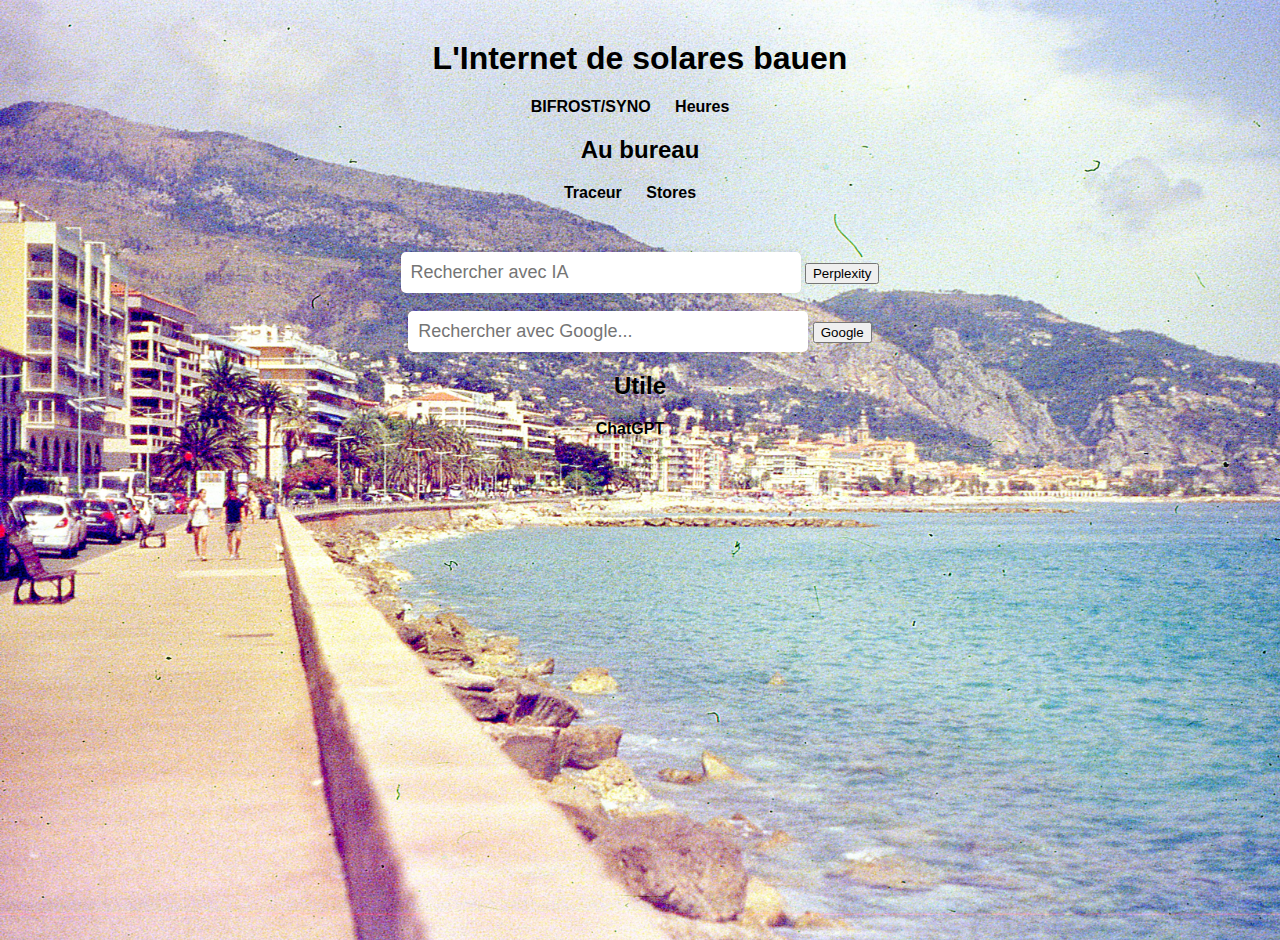
==== index.html @ e35161ed "Update index.html" ====
<!DOCTYPE html>
<html lang="fr">
<head>
  <meta charset="UTF-8">
  <meta name="viewport" content="width=device-width, initial-scale=1.0">
  <title>Home de David</title>
  <style>
    /* Ajoutez vos styles CSS ici */
    body {
      font-family: Arial, sans-serif;
      margin: 0;
      padding: 0;
      background-image: url('https://ddschutz.github.io/HOME/lomo 2016-015.jpg'); /* Remplacez par votre image de fond */
      background-size: cover;
      background-position: top-center;
      height: 100vh
    }
   .container {
      max-width: 800px;
      margin: 40px auto;
      text-align: center;
    }
   .links {
      list-style: none;
      padding: 0;
      margin: 0;
    }
   .links li {
      display: inline-block;
      margin-right: 20px;
      font-weight: bold;
      color: #000000;
    }
   .links a {
      text-decoration: none;
     font-weight: bold;
      color: #000000;
      transition: color 0.2s ease;
    }
   .links a:hover {
      color: #ffffff;
      font-weight: bold;
    }
   .search {
      width: 50%;
      padding: 10px;
      font-size: 18px;
     margin: 0 auto; /* ceci centre la barre de recherche horizontalement */
      border: none;
      border-radius: 5px;
      box-shadow: 0 0 10px rgba(0, 0, 0, 0.1);
    }
    .h1 { font-family: Arial, sans-serif;
  font-size: 24px;
          font-weight: bold;
  text-align: center;
          color: #ffffff;
    }
    .h2 { font-family: Arial, sans-serif;
  font-size: 18px;
          font-weight: bold;
  text-align: center;
          color: #000000;
    }

       .links li1 {
      display: inline-block;
      bottom: 10px;
    left: 20px;
      font-weight: lighter;
      color: #000000;
    }
  </style>
</head>
<body>
  <div class="container">
    <h1>L'Internet de solares bauen</h1>
    <ul class="links">
      <!-- Ajoutez vos liens ici -->
      <li><a href="https://bifrost.solares-bauen.fr/#/signin">BIFROST/SYNO</a></li>
      <li><a href="https://ivision.solares-bauen.fr/ivision/index">Heures</a></li>
       <br>
      <h2> Au bureau <br> </h2>
      <li><a href="http://192.168.2.52/">Traceur</a></li>
       <li><a href="http://192.168.2.211/SV-Home/">Stores</a></li>
    </ul>
    <p> <br> </p>
    
    <form action="https://www.perplexity.ai/search" method="get">
  <input type="search"  name="q" class="search" placeholder="Rechercher avec IA">
  <button type="submit">Perplexity</button>
</form>
   <br>
    <form action="https://www.google.com/search" method="get">
    <input type="search" name="q" class="search" placeholder="Rechercher avec Google...">
      <input type="hidden" name="cx" value="VOTRE_ID_RECHERCHE">
    <input type="hidden" name="ie" value="UTF-8">
    <button type="submit">Google</button>
  </form>
 <ul class="links">
        <h2> Utile <br> </h2>
      <li><a href="https://auth.openai.com/authorize?client_id=TdJIcbe16WoTHtN95nyywh5E4yOo6ItG&scope=openid%20email%20profile%20offline_access%20model.request%20model.read%20organization.read%20organization.write&response_type=code&redirect_uri=https%3A%2F%2Fchatgpt.com%2Fapi%2Fauth%2Fcallback%2Flogin-web&audience=https%3A%2F%2Fapi.openai.com%2Fv1&device_id=2024d65b-979c-44c6-8777-f635d9ee3811&prompt=login&screen_hint=login&ext-oai-did=2024d65b-979c-44c6-8777-f635d9ee3811&country_code=FR&state=xDmmYB-RqSyTcOn60s1-UkQkXMbOQIL2JiaFdaTjv3c&code_challenge=to3oMIAl0cAjPjqtREGTh5HeKhSO1rtDhlU_PtxlWeM&code_challenge_method=S256">ChatGPT</a></li>
        </ul>
 <li1><a href="https://ddschutz.github.io/HOME/homepage.html">.</a></li1>
 </div>
  
  <script>
    // Ajoutez vos scripts JavaScript ici
    
  </script>
</body>
</html>
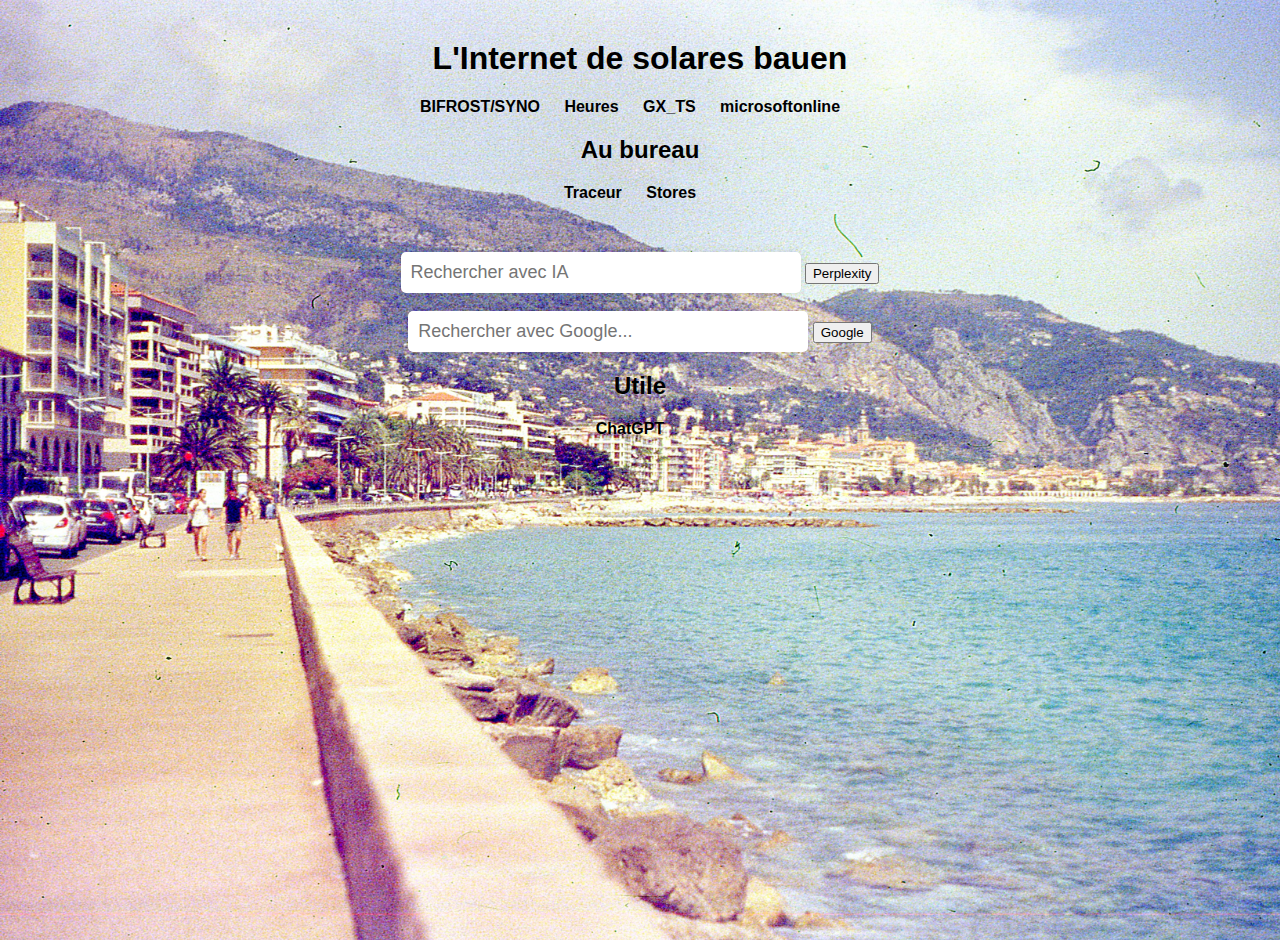
==== commit 576c18b8: "Update index.html" ====
--- a/index.html
+++ b/index.html
@@ -79,6 +79,8 @@
       <!-- Ajoutez vos liens ici -->
       <li><a href="https://bifrost.solares-bauen.fr/#/signin">BIFROST/SYNO</a></li>
       <li><a href="https://ivision.solares-bauen.fr/ivision/index">Heures</a></li>
+      <li><a href="https://gx.solares-bauen.fr/">GX_TS</a></li>
+      <li><a href="https://login.microsoftonline.com/common/oauth2/v2.0/authorize?client_id=4765445b-32c6-49b0-83e6-1d93765276ca&redirect_uri=https%3A%2F%2Fwww.office.com%2Flandingv2&response_type=code%20id_token&scope=openid%20profile%20https%3A%2F%2Fwww.office.com%2Fv2%2FOfficeHome.All&response_mode=form_post&nonce=638676012644268579.YTRiYjMzN2ItY2UxYy00MThmLWE5NjItYjU0MWI4NzA3MmJlMDQ1YWM4ZDUtNzQwNy00ZmYxLWI1OWUtMTU4NjIwNTYzZTQ1&ui_locales=fr-FR&mkt=fr-FR&client-request-id=94c484b7-8a37-460f-9807-a22ee932752a&state=[base64]&x-client-SKU=ID_NET8_0&x-client-ver=7.5.1.0&sso_reload=true">microsoftonline</a></li>
        <br>
       <h2> Au bureau <br> </h2>
       <li><a href="http://192.168.2.52/">Traceur</a></li>
@@ -101,8 +103,9 @@
         <h2> Utile <br> </h2>
       <li><a href="https://auth.openai.com/authorize?client_id=TdJIcbe16WoTHtN95nyywh5E4yOo6ItG&scope=openid%20email%20profile%20offline_access%20model.request%20model.read%20organization.read%20organization.write&response_type=code&redirect_uri=https%3A%2F%2Fchatgpt.com%2Fapi%2Fauth%2Fcallback%2Flogin-web&audience=https%3A%2F%2Fapi.openai.com%2Fv1&device_id=2024d65b-979c-44c6-8777-f635d9ee3811&prompt=login&screen_hint=login&ext-oai-did=2024d65b-979c-44c6-8777-f635d9ee3811&country_code=FR&state=xDmmYB-RqSyTcOn60s1-UkQkXMbOQIL2JiaFdaTjv3c&code_challenge=to3oMIAl0cAjPjqtREGTh5HeKhSO1rtDhlU_PtxlWeM&code_challenge_method=S256">ChatGPT</a></li>
         </ul>
+     </div>
  <li1><a href="https://ddschutz.github.io/HOME/homepage.html">.</a></li1>
- </div>
+
   
   <script>
     // Ajoutez vos scripts JavaScript ici
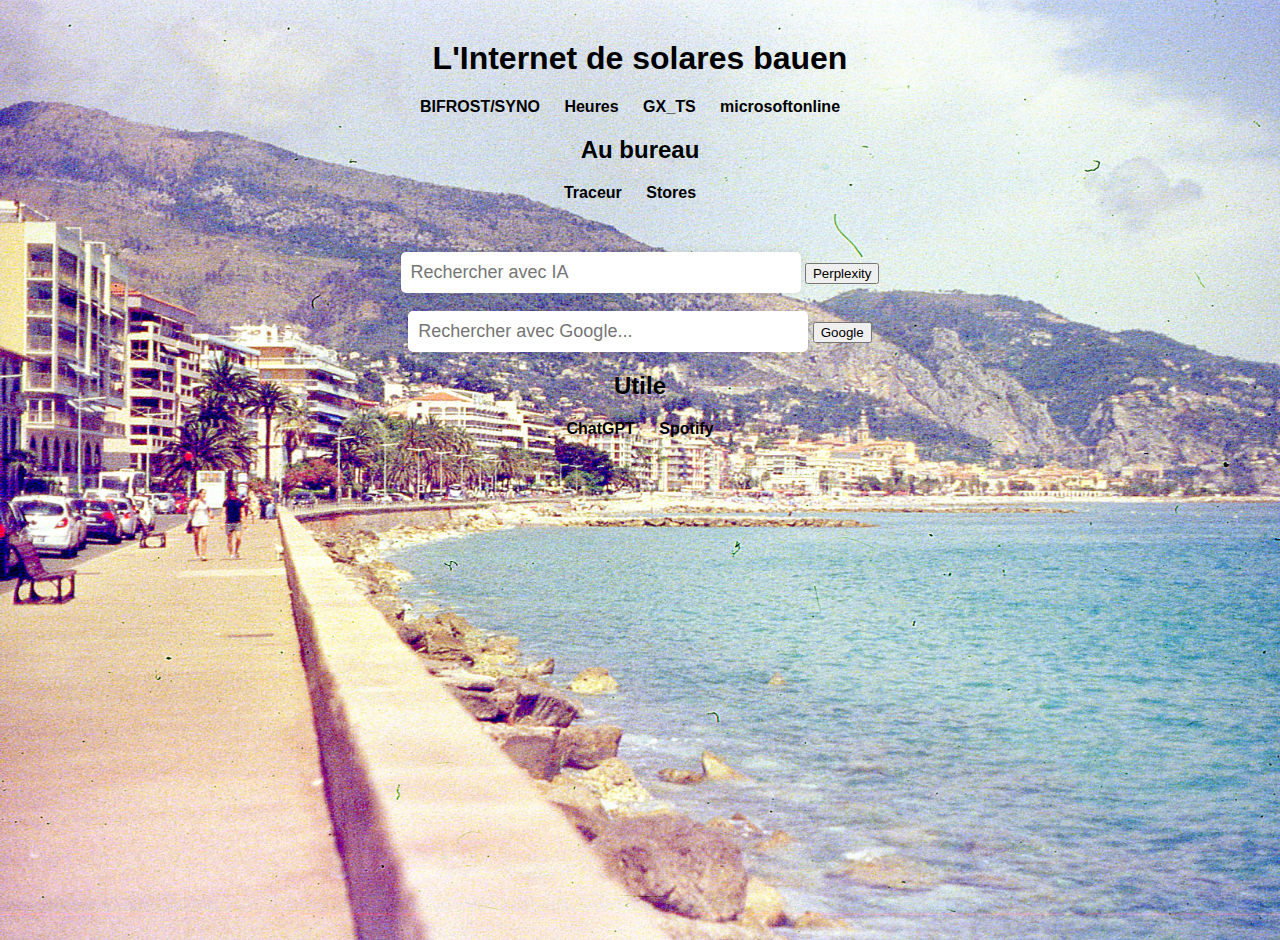
==== commit 7d9790d6: "Update index.html" ====
--- a/index.html
+++ b/index.html
@@ -102,11 +102,13 @@
  <ul class="links">
         <h2> Utile <br> </h2>
       <li><a href="https://auth.openai.com/authorize?client_id=TdJIcbe16WoTHtN95nyywh5E4yOo6ItG&scope=openid%20email%20profile%20offline_access%20model.request%20model.read%20organization.read%20organization.write&response_type=code&redirect_uri=https%3A%2F%2Fchatgpt.com%2Fapi%2Fauth%2Fcallback%2Flogin-web&audience=https%3A%2F%2Fapi.openai.com%2Fv1&device_id=2024d65b-979c-44c6-8777-f635d9ee3811&prompt=login&screen_hint=login&ext-oai-did=2024d65b-979c-44c6-8777-f635d9ee3811&country_code=FR&state=xDmmYB-RqSyTcOn60s1-UkQkXMbOQIL2JiaFdaTjv3c&code_challenge=to3oMIAl0cAjPjqtREGTh5HeKhSO1rtDhlU_PtxlWeM&code_challenge_method=S256">ChatGPT</a></li>
-        </ul>
+       
+  <li1><a href="https://open.spotify.com/">Spotify</a></li1>
+ </ul>
      </div>
  <li1><a href="https://ddschutz.github.io/HOME/homepage.html">.</a></li1>
 
-  
+
   <script>
     // Ajoutez vos scripts JavaScript ici
     
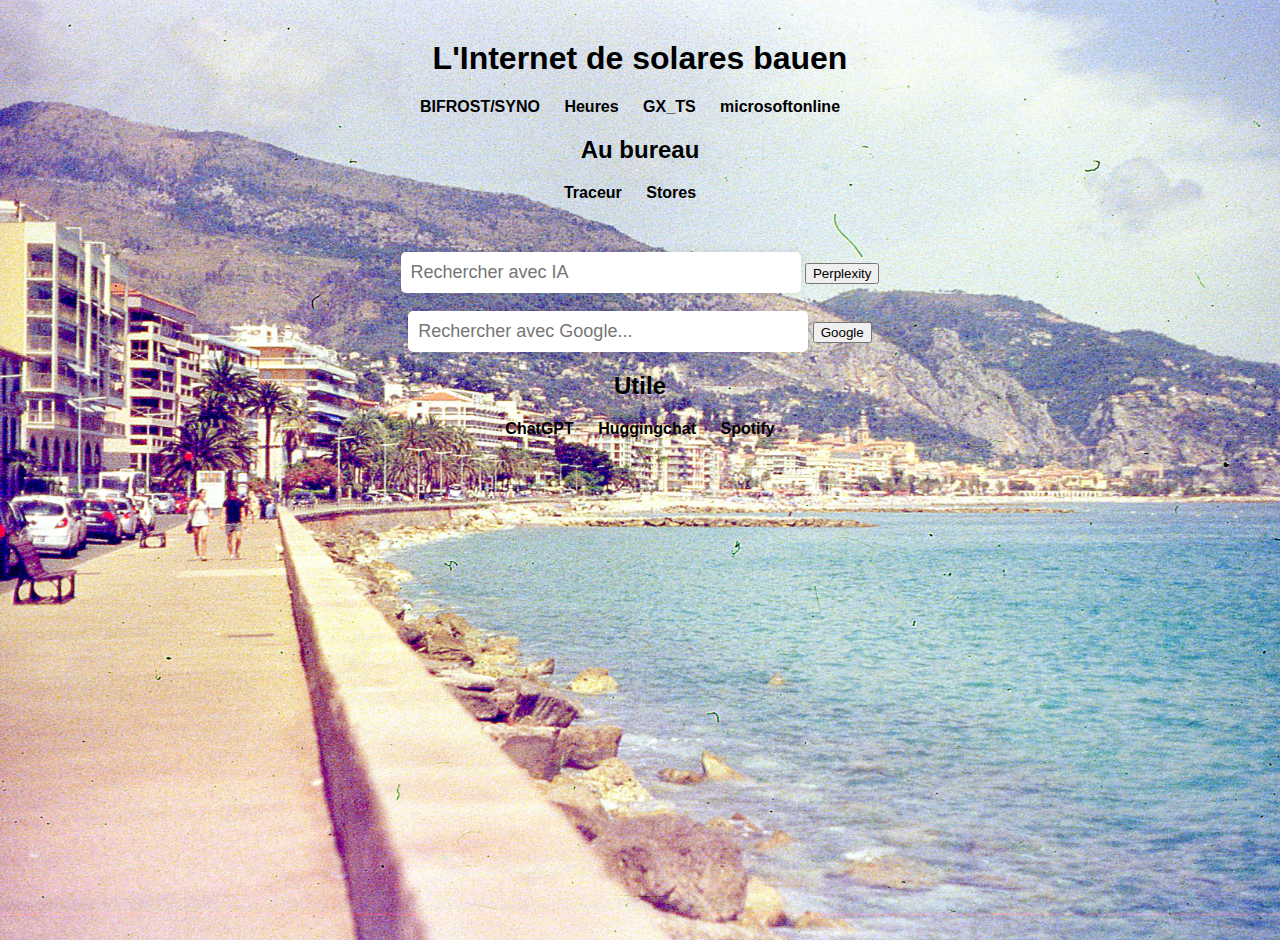
==== commit 711fca63: "Update index.html" ====
--- a/index.html
+++ b/index.html
@@ -102,7 +102,7 @@
  <ul class="links">
         <h2> Utile <br> </h2>
       <li><a href="https://auth.openai.com/authorize?client_id=TdJIcbe16WoTHtN95nyywh5E4yOo6ItG&scope=openid%20email%20profile%20offline_access%20model.request%20model.read%20organization.read%20organization.write&response_type=code&redirect_uri=https%3A%2F%2Fchatgpt.com%2Fapi%2Fauth%2Fcallback%2Flogin-web&audience=https%3A%2F%2Fapi.openai.com%2Fv1&device_id=2024d65b-979c-44c6-8777-f635d9ee3811&prompt=login&screen_hint=login&ext-oai-did=2024d65b-979c-44c6-8777-f635d9ee3811&country_code=FR&state=xDmmYB-RqSyTcOn60s1-UkQkXMbOQIL2JiaFdaTjv3c&code_challenge=to3oMIAl0cAjPjqtREGTh5HeKhSO1rtDhlU_PtxlWeM&code_challenge_method=S256">ChatGPT</a></li>
-       
+           <li><a href="https://huggingface.co/chat/">Huggingchat</a></li>
   <li1><a href="https://open.spotify.com/">Spotify</a></li1>
  </ul>
      </div>
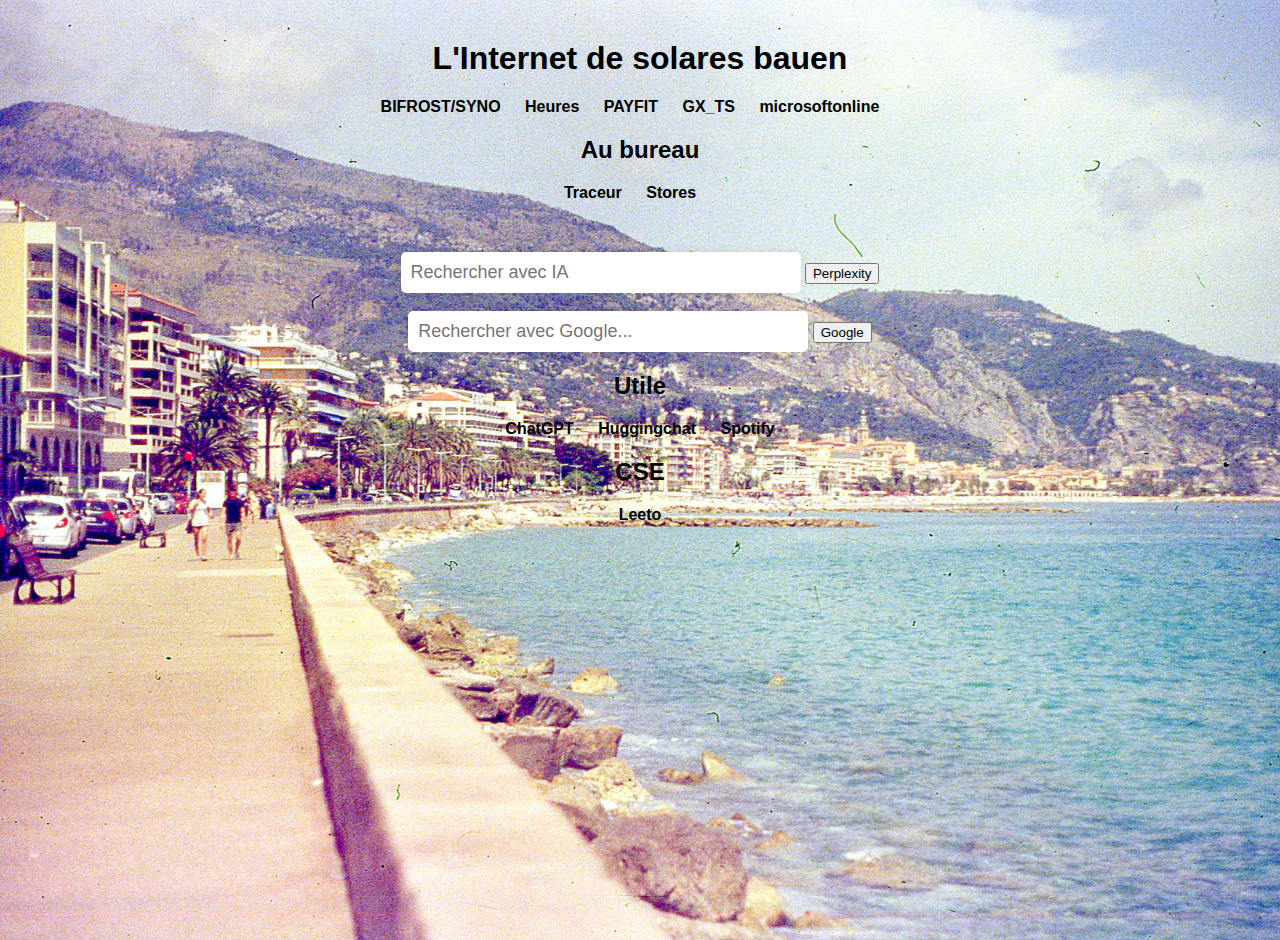
==== commit 1a71201e: "Update index.html" ====
--- a/index.html
+++ b/index.html
@@ -79,9 +79,11 @@
       <!-- Ajoutez vos liens ici -->
       <li><a href="https://bifrost.solares-bauen.fr/#/signin">BIFROST/SYNO</a></li>
       <li><a href="https://ivision.solares-bauen.fr/ivision/index">Heures</a></li>
+      <li><a href="https://app.payfit.com/"> PAYFIT </a></li>
       <li><a href="https://gx.solares-bauen.fr/">GX_TS</a></li>
       <li><a href="https://login.microsoftonline.com/common/oauth2/v2.0/authorize?client_id=4765445b-32c6-49b0-83e6-1d93765276ca&redirect_uri=https%3A%2F%2Fwww.office.com%2Flandingv2&response_type=code%20id_token&scope=openid%20profile%20https%3A%2F%2Fwww.office.com%2Fv2%2FOfficeHome.All&response_mode=form_post&nonce=638676012644268579.YTRiYjMzN2ItY2UxYy00MThmLWE5NjItYjU0MWI4NzA3MmJlMDQ1YWM4ZDUtNzQwNy00ZmYxLWI1OWUtMTU4NjIwNTYzZTQ1&ui_locales=fr-FR&mkt=fr-FR&client-request-id=94c484b7-8a37-460f-9807-a22ee932752a&state=[base64]&x-client-SKU=ID_NET8_0&x-client-ver=7.5.1.0&sso_reload=true">microsoftonline</a></li>
        <br>
+      
       <h2> Au bureau <br> </h2>
       <li><a href="http://192.168.2.52/">Traceur</a></li>
        <li><a href="http://192.168.2.211/SV-Home/">Stores</a></li>
@@ -104,6 +106,10 @@
       <li><a href="https://auth.openai.com/authorize?client_id=TdJIcbe16WoTHtN95nyywh5E4yOo6ItG&scope=openid%20email%20profile%20offline_access%20model.request%20model.read%20organization.read%20organization.write&response_type=code&redirect_uri=https%3A%2F%2Fchatgpt.com%2Fapi%2Fauth%2Fcallback%2Flogin-web&audience=https%3A%2F%2Fapi.openai.com%2Fv1&device_id=2024d65b-979c-44c6-8777-f635d9ee3811&prompt=login&screen_hint=login&ext-oai-did=2024d65b-979c-44c6-8777-f635d9ee3811&country_code=FR&state=xDmmYB-RqSyTcOn60s1-UkQkXMbOQIL2JiaFdaTjv3c&code_challenge=to3oMIAl0cAjPjqtREGTh5HeKhSO1rtDhlU_PtxlWeM&code_challenge_method=S256">ChatGPT</a></li>
            <li><a href="https://huggingface.co/chat/">Huggingchat</a></li>
   <li1><a href="https://open.spotify.com/">Spotify</a></li1>
+
+    <h2> CSE <br> </h2>
+  <li1><a href="https://app.leeto.co/">Leeto</a></li1>
+ 
  </ul>
      </div>
  <li1><a href="https://ddschutz.github.io/HOME/homepage.html">.</a></li1>
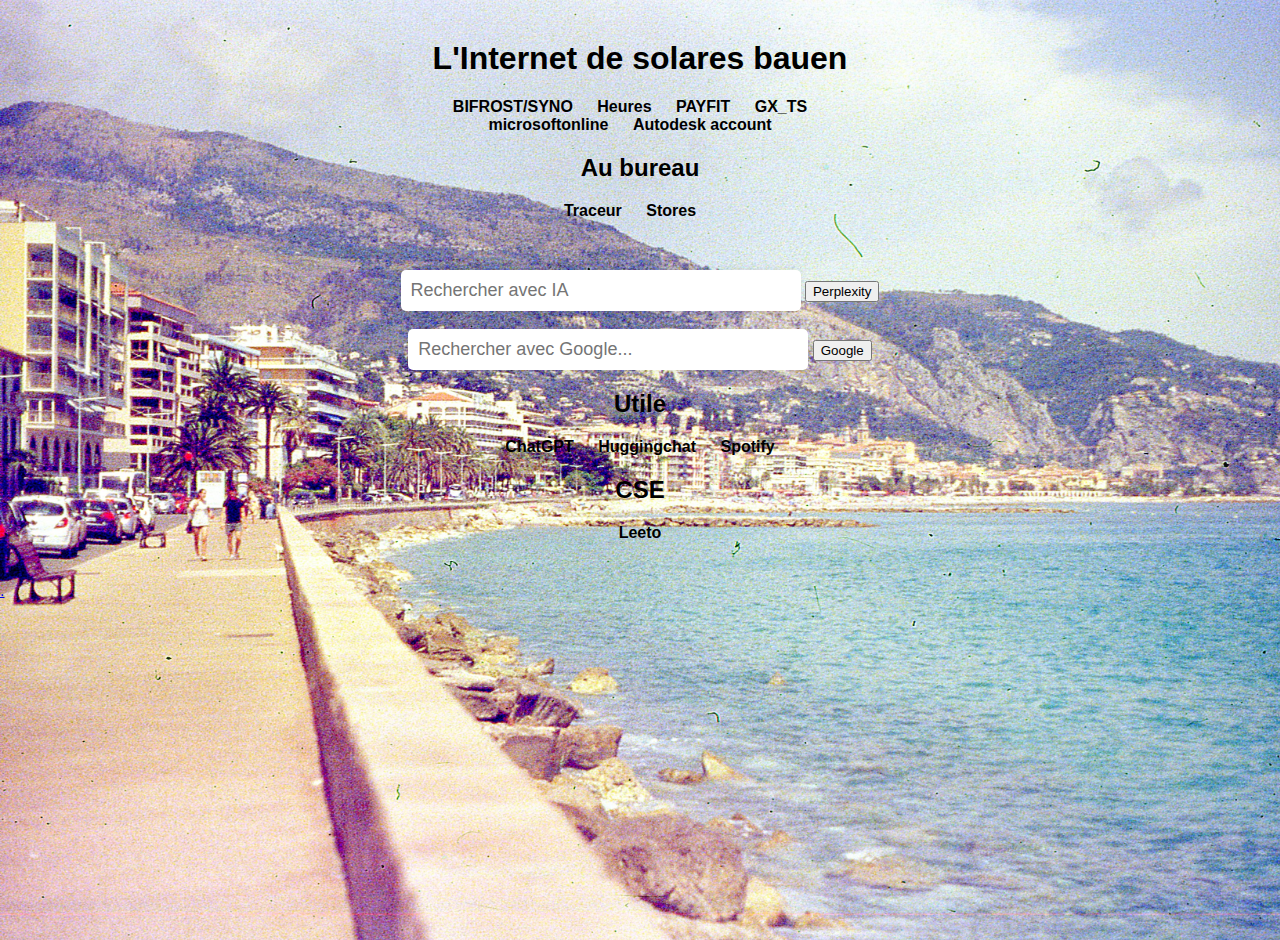
==== commit 9b49efd9: "Update index.html" ====
--- a/index.html
+++ b/index.html
@@ -81,8 +81,11 @@
       <li><a href="https://ivision.solares-bauen.fr/ivision/index">Heures</a></li>
       <li><a href="https://app.payfit.com/"> PAYFIT </a></li>
       <li><a href="https://gx.solares-bauen.fr/">GX_TS</a></li>
+       <br>
       <li><a href="https://login.microsoftonline.com/common/oauth2/v2.0/authorize?client_id=4765445b-32c6-49b0-83e6-1d93765276ca&redirect_uri=https%3A%2F%2Fwww.office.com%2Flandingv2&response_type=code%20id_token&scope=openid%20profile%20https%3A%2F%2Fwww.office.com%2Fv2%2FOfficeHome.All&response_mode=form_post&nonce=638676012644268579.YTRiYjMzN2ItY2UxYy00MThmLWE5NjItYjU0MWI4NzA3MmJlMDQ1YWM4ZDUtNzQwNy00ZmYxLWI1OWUtMTU4NjIwNTYzZTQ1&ui_locales=fr-FR&mkt=fr-FR&client-request-id=94c484b7-8a37-460f-9807-a22ee932752a&state=[base64]&x-client-SKU=ID_NET8_0&x-client-ver=7.5.1.0&sso_reload=true">microsoftonline</a></li>
-       <br>
+      <li><a href="https://accounts.autodesk.com/logon?resume=%2Fas%2FfPVP9vL3eB%2Fresume%2Fas%2Fauthorization.ping&spentity=null#username">Autodesk account</a></li>
+      
+      <br>
       
       <h2> Au bureau <br> </h2>
       <li><a href="http://192.168.2.52/">Traceur</a></li>
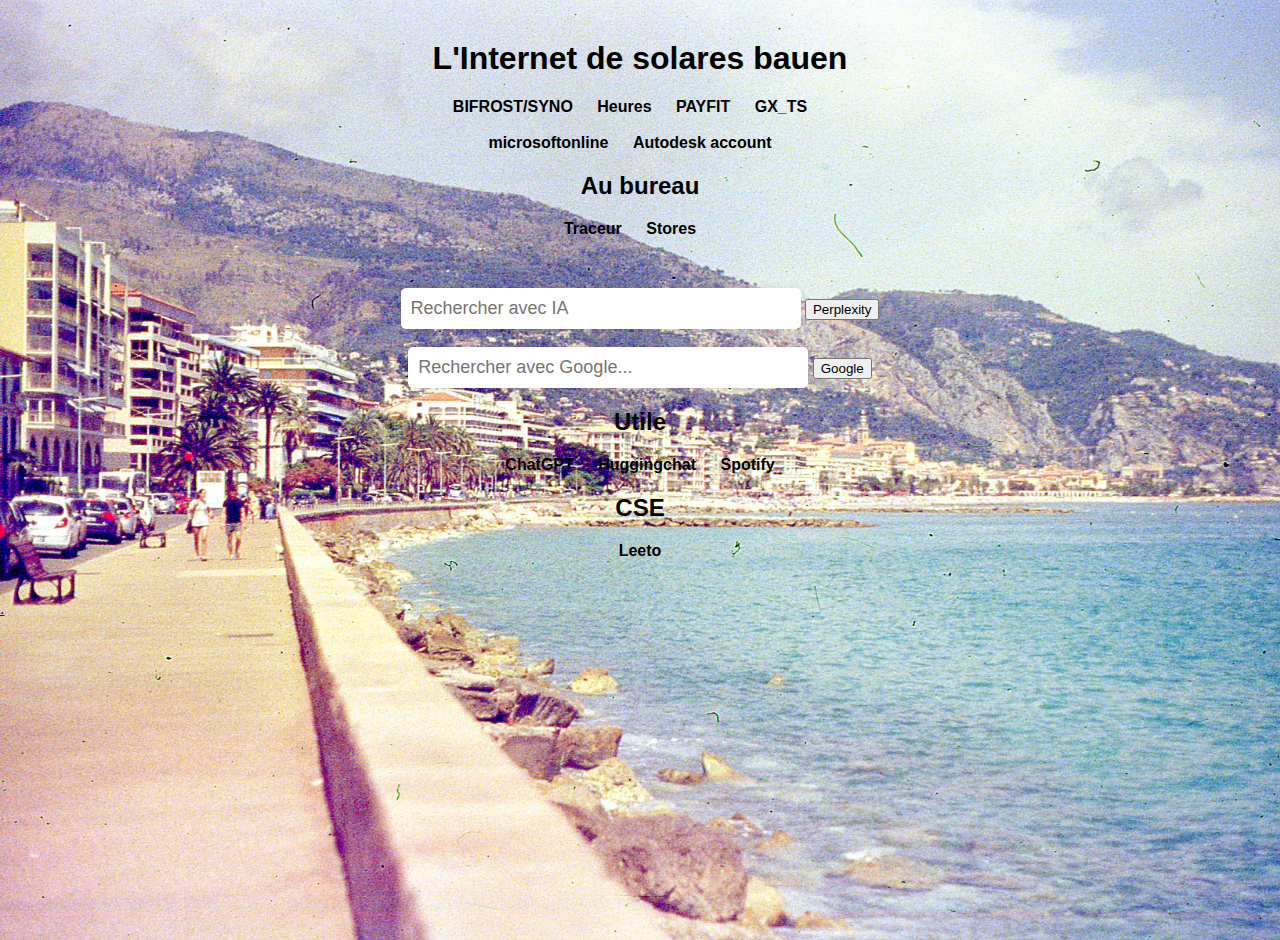
==== commit 486a50c3: "Update index.html" ====
--- a/index.html
+++ b/index.html
@@ -81,7 +81,7 @@
       <li><a href="https://ivision.solares-bauen.fr/ivision/index">Heures</a></li>
       <li><a href="https://app.payfit.com/"> PAYFIT </a></li>
       <li><a href="https://gx.solares-bauen.fr/">GX_TS</a></li>
-       <br>
+       <br>  <br>
       <li><a href="https://login.microsoftonline.com/common/oauth2/v2.0/authorize?client_id=4765445b-32c6-49b0-83e6-1d93765276ca&redirect_uri=https%3A%2F%2Fwww.office.com%2Flandingv2&response_type=code%20id_token&scope=openid%20profile%20https%3A%2F%2Fwww.office.com%2Fv2%2FOfficeHome.All&response_mode=form_post&nonce=638676012644268579.YTRiYjMzN2ItY2UxYy00MThmLWE5NjItYjU0MWI4NzA3MmJlMDQ1YWM4ZDUtNzQwNy00ZmYxLWI1OWUtMTU4NjIwNTYzZTQ1&ui_locales=fr-FR&mkt=fr-FR&client-request-id=94c484b7-8a37-460f-9807-a22ee932752a&state=[base64]&x-client-SKU=ID_NET8_0&x-client-ver=7.5.1.0&sso_reload=true">microsoftonline</a></li>
       <li><a href="https://accounts.autodesk.com/logon?resume=%2Fas%2FfPVP9vL3eB%2Fresume%2Fas%2Fauthorization.ping&spentity=null#username">Autodesk account</a></li>
       
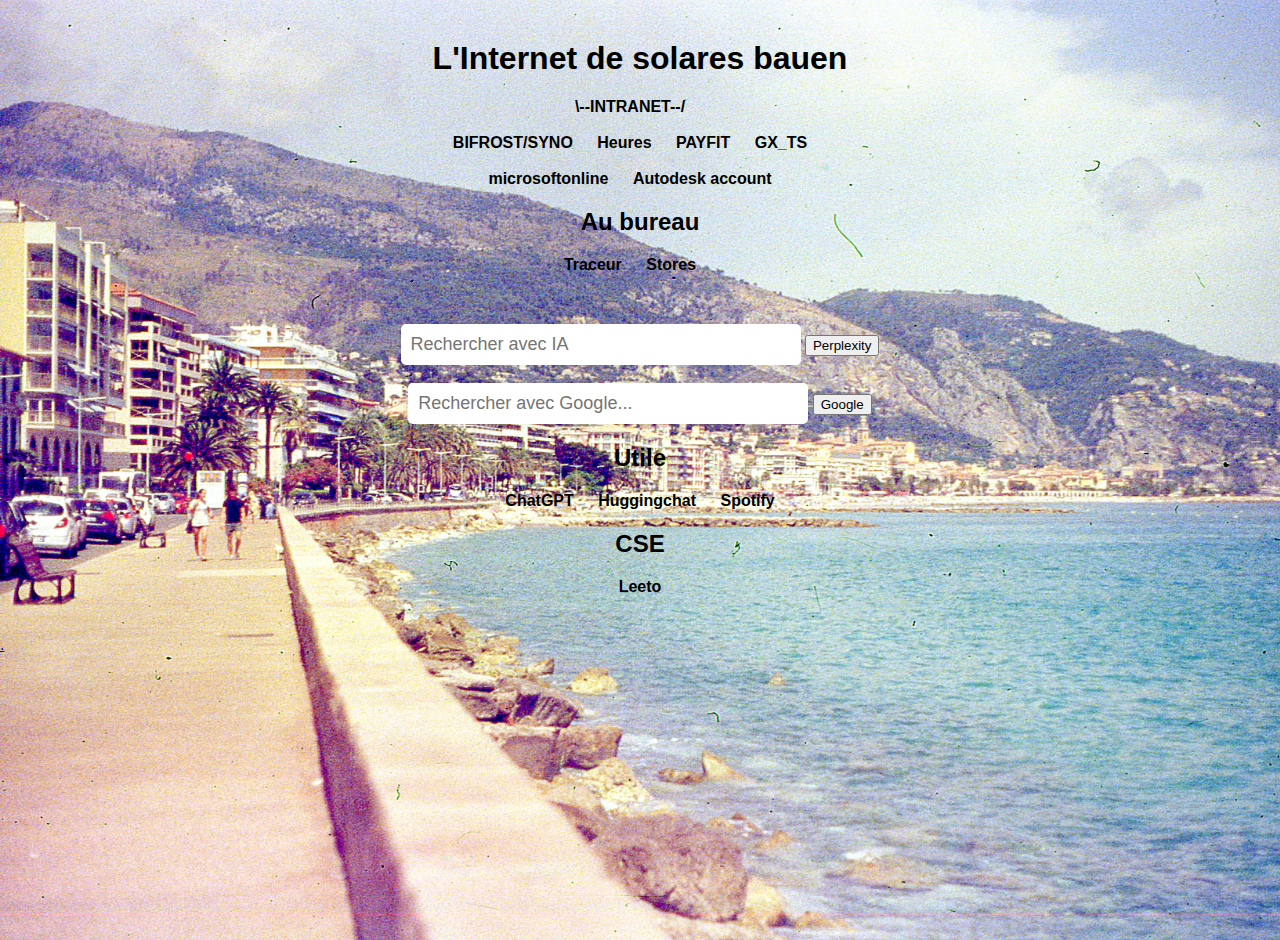
==== commit 50183a32: "Update index.html" ====
--- a/index.html
+++ b/index.html
@@ -77,6 +77,8 @@
     <h1>L'Internet de solares bauen</h1>
     <ul class="links">
       <!-- Ajoutez vos liens ici -->
+       <li><a href="https://365solares.sharepoint.com/sites/Solares-Intranet">\--INTRANET--/</a></li>
+          <br>  <br>
       <li><a href="https://bifrost.solares-bauen.fr/#/signin">BIFROST/SYNO</a></li>
       <li><a href="https://ivision.solares-bauen.fr/ivision/index">Heures</a></li>
       <li><a href="https://app.payfit.com/"> PAYFIT </a></li>
